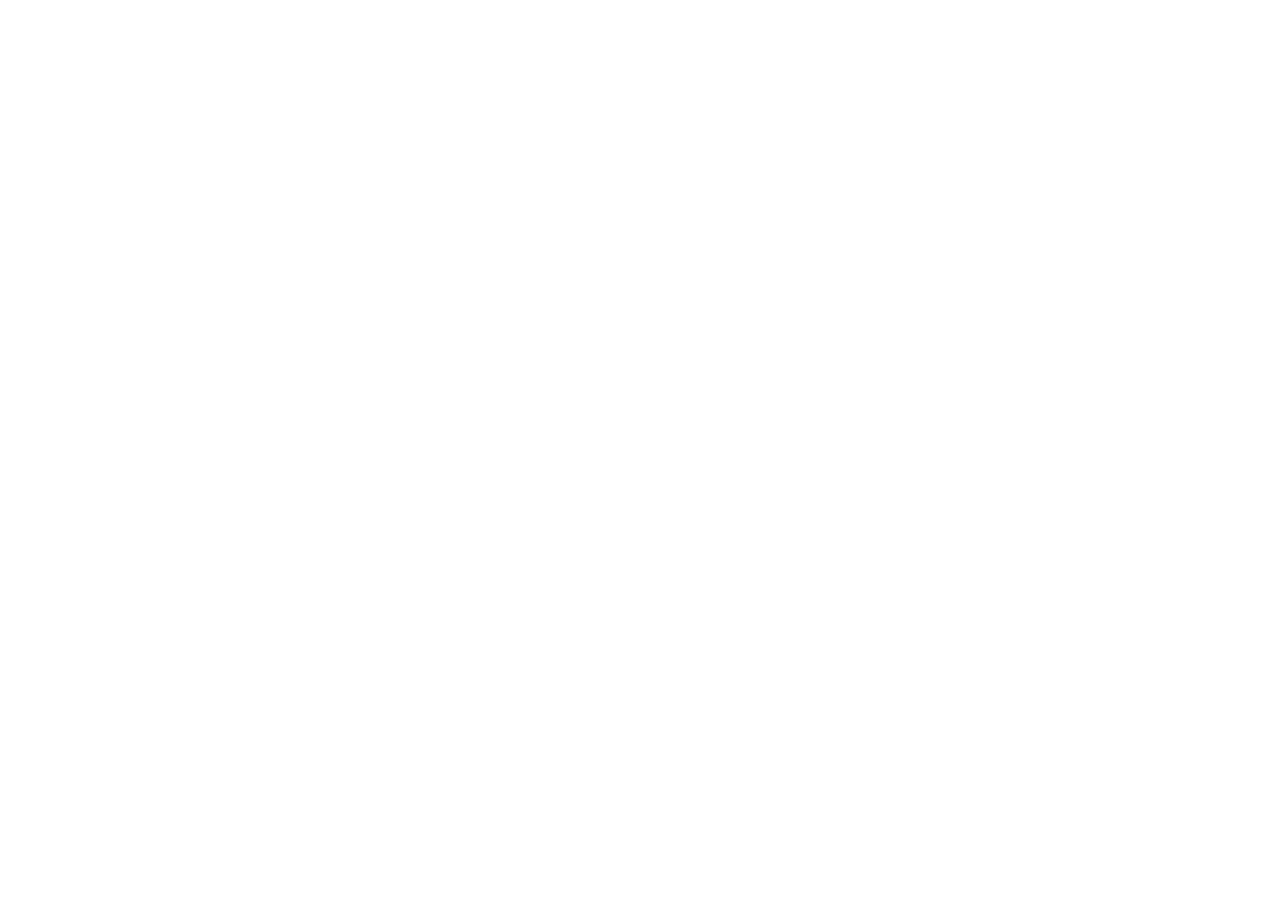
==== public/index.html @ aff3b63c "Initial commit" ====
<!DOCTYPE html>
<html lang="en">
  <head>
    <meta charset="utf-8" />
    <link rel="icon" href="%PUBLIC_URL%/favicon.ico" />
    <meta name="viewport" content="width=device-width, initial-scale=1" />
    <meta name="theme-color" content="#000000" />
    <meta
      name="description"
      content="Web site created using create-react-app"
    />
    <!--
      Notice the use of %PUBLIC_URL% in the tags above.
      It will be replaced with the URL of the `public` folder during the build.
      Only files inside the `public` folder can be referenced from the HTML.

      Unlike "/favicon.ico" or "favicon.ico", "%PUBLIC_URL%/favicon.ico" will
      work correctly both with client-side routing and a non-root public URL.
      Learn how to configure a non-root public URL by running `npm run build`.
    -->
    <title>React App</title>
  </head>
  <body>
    <noscript>You need to enable JavaScript to run this app.</noscript>
    <div id="root"></div>
    <!--
      This HTML file is a template.
      If you open it directly in the browser, you will see an empty page.

      You can add webfonts, meta tags, or analytics to this file.
      The build step will place the bundled scripts into the <body> tag.

      To begin the development, run `npm start` or `yarn start`.
      To create a production bundle, use `npm run build` or `yarn build`.
    -->
  </body>
</html>
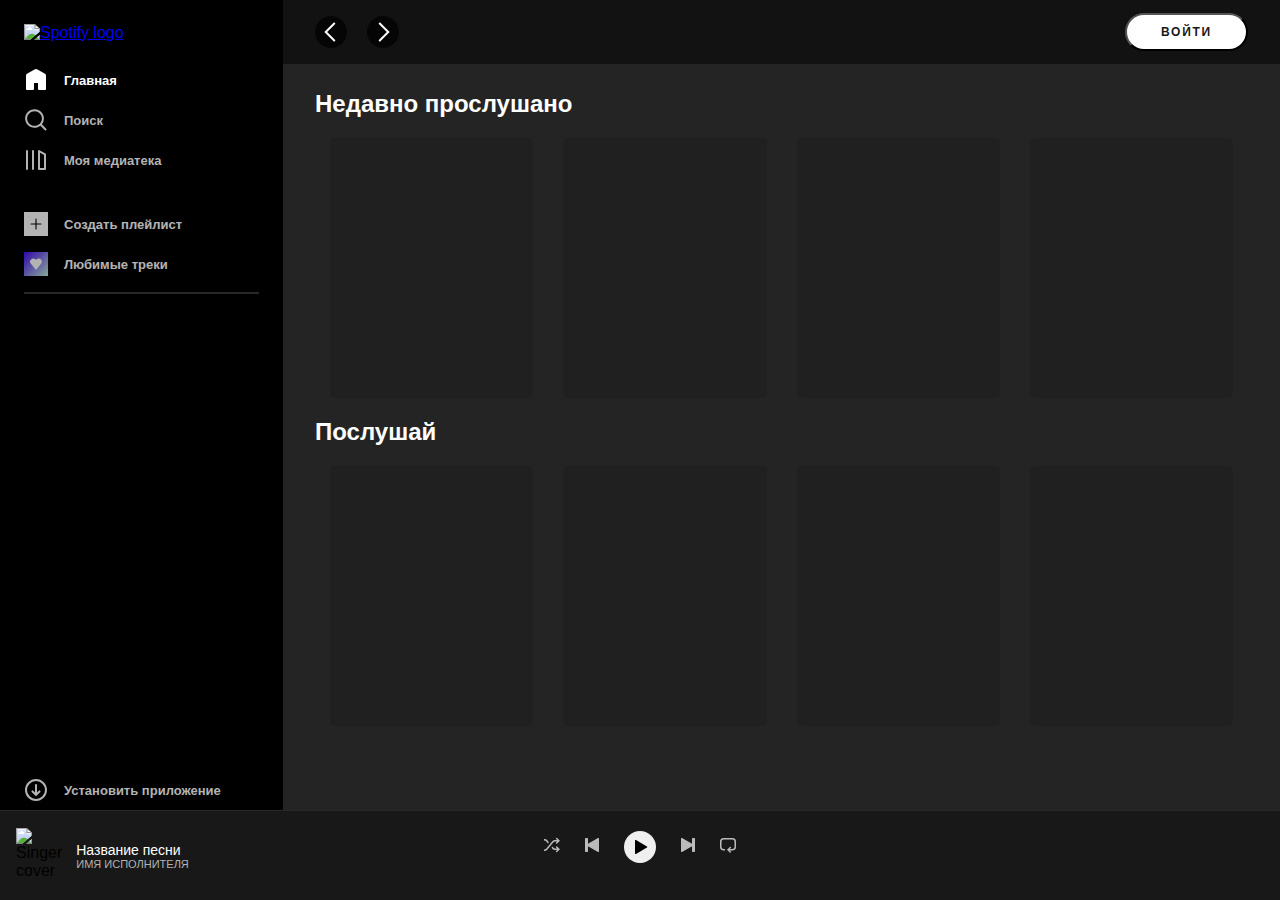
==== commit aac8d57f: "Диплом. Верстка" ====
--- a/public/index.html
+++ b/public/index.html
@@ -2,8 +2,9 @@
 <html lang="en">
   <head>
     <meta charset="utf-8" />
-    <link rel="icon" href="%PUBLIC_URL%/favicon.ico" />
+    <link rel="icon" href="%PUBLIC_URL%/Spotify_Icon_RGB_Green.png" />
     <meta name="viewport" content="width=device-width, initial-scale=1" />
+    <link rel="stylesheet" href="../src/index.css">
     <meta name="theme-color" content="#000000" />
     <meta
       name="description"
@@ -18,11 +19,154 @@
       work correctly both with client-side routing and a non-root public URL.
       Learn how to configure a non-root public URL by running `npm run build`.
     -->
-    <title>React App</title>
+    <title>Spotify</title>
   </head>
-  <body>
+  <body class="app">
     <noscript>You need to enable JavaScript to run this app.</noscript>
-    <div id="root"></div>
+    <div id="root">
+      <div class="header">
+        <div class="back-forward-buttons">
+          <button class="back-button header-btn">
+            <svg role="img" height="24" width="24" class="back-btn-icon btn-icon" viewBox="0 0 24 24"><path d="M15.957 2.793a1 1 0 010 1.414L8.164 12l7.793 7.793a1 1 0 11-1.414 1.414L5.336 12l9.207-9.207a1 1 0 011.414 0z">
+            </path></svg>
+          </button>
+          <button class="forward-button header-btn">
+            <svg role="img" height="24" width="24" class="forward-btn-icon btn-icon" viewBox="0 0 24 24"><path d="M8.043 2.793a1 1 0 000 1.414L15.836 12l-7.793 7.793a1 1 0 101.414 1.414L18.664 12 9.457 2.793a1 1 0 00-1.414 0z">
+            </path></svg>
+          </button>
+        </div>
+        <button class="sign-in btn">
+          Войти
+        </button>
+      </div>
+      <nav class="nav">
+        <div class="nav-bar">
+          <div class="banner">
+            <a href="./index.html" class="logo">
+              <img src="./Spotify_Logo_RGB_White.png" alt="Spotify logo" height="40" width="131"/>
+            </a>
+          </div>
+          <ul class="menu">
+            <li class="menu__item">
+              <a class="menu__link_active" href="./index.html">
+                <svg role="img" height="24" width="24" class="home-icon icon" viewBox="0 0 24 24"><path d="M12.5 3.247a1 1 0 00-1 0L4 7.577V20h4.5v-6a1 1 0 011-1h5a1 1 0 011 1v6H20V7.577l-7.5-4.33zm-2-1.732a3 3 0 013 0l7.5 4.33a2 2 0 011 1.732V21a1 1 0 01-1 1h-6.5a1 1 0 01-1-1v-6h-3v6a1 1 0 01-1 1H3a1 1 0 01-1-1V7.577a2 2 0 011-1.732l7.5-4.33z"></path></svg>
+                <svg role="img" height="24" width="24" class="home-icon_active icon" viewBox="0 0 24 24"><path d="M13.5 1.515a3 3 0 00-3 0L3 5.845a2 2 0 00-1 1.732V21a1 1 0 001 1h6a1 1 0 001-1v-6h4v6a1 1 0 001 1h6a1 1 0 001-1V7.577a2 2 0 00-1-1.732l-7.5-4.33z"></path></svg>
+                <span class="menu__title">
+                Главная
+              </span>
+            </a>
+            </li>
+            <li class="menu__item">
+              <a class="menu__link link" href="./search.html">
+                <svg role="img" height="24" width="24" class="search-icon icon" viewBox="0 0 24 24"><path d="M10.533 1.279c-5.18 0-9.407 4.14-9.407 9.279s4.226 9.279 9.407 9.279c2.234 0 4.29-.77 5.907-2.058l4.353 4.353a1 1 0 101.414-1.414l-4.344-4.344a9.157 9.157 0 002.077-5.816c0-5.14-4.226-9.28-9.407-9.28zm-7.407 9.279c0-4.006 3.302-7.28 7.407-7.28s7.407 3.274 7.407 7.28-3.302 7.279-7.407 7.279-7.407-3.273-7.407-7.28z"></path></svg>
+                <svg role="img" height="24" width="24" class="search-icon_active icon" viewBox="0 0 24 24"><path d="M15.356 10.558c0 2.623-2.16 4.75-4.823 4.75-2.664 0-4.824-2.127-4.824-4.75s2.16-4.75 4.824-4.75c2.664 0 4.823 2.127 4.823 4.75z"></path><path d="M1.126 10.558c0-5.14 4.226-9.28 9.407-9.28 5.18 0 9.407 4.14 9.407 9.28a9.157 9.157 0 01-2.077 5.816l4.344 4.344a1 1 0 01-1.414 1.414l-4.353-4.353a9.454 9.454 0 01-5.907 2.058c-5.18 0-9.407-4.14-9.407-9.28zm9.407-7.28c-4.105 0-7.407 3.274-7.407 7.28s3.302 7.279 7.407 7.279 7.407-3.273 7.407-7.28c0-4.005-3.302-7.278-7.407-7.278z"></path></svg>
+                <span class="menu__title">
+                Поиск
+              </span>
+              </a>
+            </li>
+            <li class="menu__item">
+              <a class="menu__link link" href="./collection.html">
+                <svg role="img" height="24" width="24" class="collection-icon icon" viewBox="0 0 24 24"><path d="M14.5 2.134a1 1 0 011 0l6 3.464a1 1 0 01.5.866V21a1 1 0 01-1 1h-6a1 1 0 01-1-1V3a1 1 0 01.5-.866zM16 4.732V20h4V7.041l-4-2.309zM3 22a1 1 0 01-1-1V3a1 1 0 012 0v18a1 1 0 01-1 1zm6 0a1 1 0 01-1-1V3a1 1 0 012 0v18a1 1 0 01-1 1z"></path></svg>
+                <svg role="img" height="24" width="24" class="collection-icon_active icon" viewBox="0 0 24 24"><path d="M3 22a1 1 0 01-1-1V3a1 1 0 012 0v18a1 1 0 01-1 1zM15.5 2.134A1 1 0 0014 3v18a1 1 0 001 1h6a1 1 0 001-1V6.464a1 1 0 00-.5-.866l-6-3.464zM9 2a1 1 0 00-1 1v18a1 1 0 102 0V3a1 1 0 00-1-1z"></path></svg>
+                <span class="menu__title">
+                  Моя медиатека
+              </span>
+              </a>
+            </li>
+          </ul>
+          <div class="create-menu">
+            <div class="create-menu__item untouched">
+              <button type="button" class="create-playlist-button">
+                <div class="button__plus-box icon-box">
+                    <svg role="img" height="12" width="12" aria-hidden="true" viewBox="0 0 16 16" class="plus-icon"><path d="M15.25 8a.75.75 0 01-.75.75H8.75v5.75a.75.75 0 01-1.5 0V8.75H1.5a.75.75 0 010-1.5h5.75V1.5a.75.75 0 011.5 0v5.75h5.75a.75.75 0 01.75.75z">
+                    </path></svg>
+                </div>
+                <span class="menu__title">
+                Создать плейлист</span></button>
+            </div>
+            <div class="create-menu__item untouched">
+              <a class="fav-tracks" href="./tracks.html">
+                <div class="fav-tracks__icon-box icon-box">
+                    <svg role="img" height="12" width="12" aria-hidden="true" viewBox="0 0 16 16" class="fav-tracks__icon icon"><path d="M15.724 4.22A4.313 4.313 0 0012.192.814a4.269 4.269 0 00-3.622 1.13.837.837 0 01-1.14 0 4.272 4.272 0 00-6.21 5.855l5.916 7.05a1.128 1.128 0 001.727 0l5.916-7.05a4.228 4.228 0 00.945-3.577z">
+                    </path></svg></div>
+                    <span class="fav-tracks__title menu__title">
+                      Любимые треки</span>
+                    </a>
+            </div>
+          </div>
+          <div class="line">
+            <hr class="line__item">
+          </div>
+          <div class="footer">
+            <a href="https://www.spotify.com/ru-ru/download/windows/" class="download-app-link link">
+              <svg role="img" height="24" width="24" viewBox="0 0 24 24" class="download-icon icon"><path d="M12 3a9 9 0 100 18 9 9 0 000-18zM1 12C1 5.925 5.925 1 12 1s11 4.925 11 11-4.925 11-11 11S1 18.075 1 12z"></path><path d="M12 6.05a1 1 0 011 1v7.486l1.793-1.793a1 1 0 111.414 1.414L12 18.364l-4.207-4.207a1 1 0 111.414-1.414L11 14.536V7.05a1 1 0 011-1z"></path></svg>
+              <span class="menu__title">Установить приложение</span>
+            </a>
+          </div>
+        </div>
+      </nav>
+      <div class="main">
+        <div class="recent">
+          <h2 class="main-h2">Недавно прослушано</h2>
+          <div class="main-div">
+            <div class="recent__results results"></div>
+            <div class="recent__results results"></div>
+            <div class="recent__results results"></div>
+            <div class="recent__results results"></div>
+          </div>
+        </div>
+        <div class="recomendations">
+          <h2 class="main-h2">Послушай</h2>
+          <div class="main-div">
+            <div class="recomendations__results results"></div>
+            <div class="recomendations__results results"></div>
+            <div class="recomendations__results results"></div>
+            <div class="recomendations__results results"></div>
+          </div>
+        </div>
+      </div>
+      <div class="playing-bar">
+        <div class="current-music-info">
+          <div class="cover">
+            <img src="./favicon.ico" alt="Singer cover" width="56" height="56"/>
+          </div>
+          <div class="sing-info">
+            <span class="song-title">Название песни</span>
+            <span class="singer">Имя исполнителя</span>
+          </div>
+        </div>
+        <div class="player">
+          <div class="player__controls">
+            <div class="back-mix">
+              <button class="play-btn untouched">
+                <svg role="img" height="16" width="16" viewBox="0 0 16 16" class="icon-btn"><path d="M13.151.922a.75.75 0 10-1.06 1.06L13.109 3H11.16a3.75 3.75 0 00-2.873 1.34l-6.173 7.356A2.25 2.25 0 01.39 12.5H0V14h.391a3.75 3.75 0 002.873-1.34l6.173-7.356a2.25 2.25 0 011.724-.804h1.947l-1.017 1.018a.75.75 0 001.06 1.06L15.98 3.75 13.15.922zM.391 3.5H0V2h.391c1.109 0 2.16.49 2.873 1.34L4.89 5.277l-.979 1.167-1.796-2.14A2.25 2.25 0 00.39 3.5z"></path><path d="M7.5 10.723l.98-1.167.957 1.14a2.25 2.25 0 001.724.804h1.947l-1.017-1.018a.75.75 0 111.06-1.06l2.829 2.828-2.829 2.828a.75.75 0 11-1.06-1.06L13.109 13H11.16a3.75 3.75 0 01-2.873-1.34l-.787-.938z"></path></svg>
+              </button>
+              <button class="play-btn untouched">
+                <svg role="img" height="16" width="16" viewBox="0 0 16 16" class="icon-btn"><path d="M3.3 1a.7.7 0 01.7.7v5.15l9.95-5.744a.7.7 0 011.05.606v12.575a.7.7 0 01-1.05.607L4 9.149V14.3a.7.7 0 01-.7.7H1.7a.7.7 0 01-.7-.7V1.7a.7.7 0 01.7-.7h1.6z"></path></svg>
+              </button>
+            </div>
+            <button class="play btn">
+              <svg role="img" height="16" width="16" viewBox="0 0 16 16" class="play-btn-icon"><path d="M3 1.713a.7.7 0 011.05-.607l10.89 6.288a.7.7 0 010 1.212L4.05 14.894A.7.7 0 013 14.288V1.713z"></path></svg>
+            </button>
+            <div class="forward-repeat">
+              <button class="play-btn untouched">
+                <svg role="img" height="16" width="16" viewBox="0 0 16 16" class="icon-btn"><path d="M12.7 1a.7.7 0 00-.7.7v5.15L2.05 1.107A.7.7 0 001 1.712v12.575a.7.7 0 001.05.607L12 9.149V14.3a.7.7 0 00.7.7h1.6a.7.7 0 00.7-.7V1.7a.7.7 0 00-.7-.7h-1.6z"></path></svg>
+              </button>
+              <button class="play-btn untouched">
+                <svg role="img" height="16" width="16" viewBox="0 0 16 16" class="icon-btn"><path d="M0 4.75A3.75 3.75 0 013.75 1h8.5A3.75 3.75 0 0116 4.75v5a3.75 3.75 0 01-3.75 3.75H9.81l1.018 1.018a.75.75 0 11-1.06 1.06L6.939 12.75l2.829-2.828a.75.75 0 111.06 1.06L9.811 12h2.439a2.25 2.25 0 002.25-2.25v-5a2.25 2.25 0 00-2.25-2.25h-8.5A2.25 2.25 0 001.5 4.75v5A2.25 2.25 0 003.75 12H5v1.5H3.75A3.75 3.75 0 010 9.75v-5z"></path></svg>
+              </button>
+            </div>
+          </div>
+          <div class="player__bar">
+            <hr class="line__item">
+          </div>
+        </div>
+        <div class="player-settings"></div>
+      </div>
+    </div>
+    
+    
     <!--
       This HTML file is a template.
       If you open it directly in the browser, you will see an empty page.
--- a/src/index.css
+++ b/src/index.css
@@ -0,0 +1,301 @@
+*{
+    margin: 0;
+    padding: 0;
+    box-sizing: border-box;
+}
+#root{
+    overflow-x: hidden;
+    display: grid;
+    height: 100vh;
+    grid-template-columns: auto 1fr;
+    grid-template-rows: 1fr auto;
+    font-family: spotify-circular,spotify-circular-cyrillic,spotify-circular-arabic,spotify-circular-hebrew,Helvetica Neue,helvetica,arial,Hiragino Kaku Gothic Pro,Meiryo,MS Gothic,sans-serif;
+}
+.header{
+    height: 64px;
+    background-color: rgb(18, 18, 18);
+    z-index: 3;
+    grid-row: 1;
+    grid-column: 2;
+    padding: 16px 32px;
+    display: flex;
+    justify-content: space-between;
+    align-items: center;
+    white-space: nowrap;
+    position: sticky;
+    top: 0;
+}
+.header-btn{
+    align-items: center;
+    background-color: rgba(0,0,0,.7);
+    border: none;
+    border-radius: 50%;
+    color: #fff;
+    cursor: pointer;
+    display: inline-flex;
+    height: 32px;
+    justify-content: center;
+    width: 32px;
+    margin-right: 16px;
+}
+.sign-in{
+    background-color: #fff;
+    border-radius: 500px;
+    height: 38px;
+    color: #181818;
+    font-size: 12px;
+    font-weight: 700;
+    letter-spacing: 1.76px;
+    padding: 8px 34px;
+    text-align: center;
+    text-transform: uppercase;
+    cursor: pointer;
+}
+.btn-icon{
+    fill: currentColor;
+}
+.main{
+    background-color: #242424;
+    grid-column: 2;
+    grid-row: 1;
+    z-index: 1;
+    padding: 70px 32px;
+    color: #fff;
+}
+.main-div{
+    display: flex;
+    justify-content: space-between;
+    align-items: center;
+}
+.results{
+    padding: 16px;
+    background-color: #202020;
+    border-radius: 5px;
+    min-height: 260px;
+    min-width: 180px;
+    cursor: pointer;
+    width: 100%;
+    margin: 0 15px;
+}
+.results:hover{
+    background-color: #282828;
+}
+.main-h2{
+    margin: 20px 0;
+}
+.nav{
+    background-color: #000;
+    grid-column: 1;
+    grid-row: 1;
+    width: 283px;
+    display: flex;
+    flex-direction: column;
+    z-index: 3;
+}
+.nav-bar{
+    display: flex;
+    flex-direction: column;
+    padding-top: 24px;
+    height: 100%;
+}
+.logo{
+    margin-bottom: 18px;
+    padding: 0 24px;
+}
+.menu{
+    list-style: none;
+    padding: 0 8px;
+    margin-top: 18px;
+}
+.menu__link_active{
+    color: #fff;
+    text-decoration: none;
+    gap: 16px;
+    height: 40px;
+    padding: 0 16px;
+    display: flex;
+    align-items: center;
+}
+.icon{
+    fill: currentColor;
+}
+.home-icon, .search-icon_active, .collection-icon_active{
+    display: none;
+}
+.menu__title{
+    font-size: 13px;
+    font-weight: 700;
+}
+.create-menu{
+    display: flex;
+    flex-direction: column;
+    margin-top: 24px;    
+}
+.untouched{
+    opacity: .7;
+}
+.untouched:hover{
+    opacity: 1;
+}
+.create-playlist-button{
+    width: 100%;
+    display: flex;
+    align-items: center;
+    padding: 8px 24px 8px 24px;
+    background-color: transparent;
+    border: none;
+    cursor: pointer;
+    color: #fff;
+}
+.button__plus-box{
+    background-color: #fff;
+    padding: 4px;
+}
+.fav-tracks{
+    width: 100%;
+    display: flex;
+    align-items: center;
+    padding: 8px 24px 8px 24px;
+    text-decoration: none;
+    color: #fff;
+}
+.fav-tracks__icon-box{  
+    background: linear-gradient(135deg,#450af5,#c4efd9);
+}
+.line__item{
+    background-color: #282828;
+    border: none;
+    height: 2px;
+    margin: 8px 24px 0 24px;
+    min-height: 2px;
+}
+.footer{
+    display: flex;
+    align-items: flex-end;
+    height: 100%;
+    justify-content: space-between;
+    padding: 0 8px;
+}
+.playing-bar{
+    height: 90px;
+    background-color: #181818;
+    border-top: 1px solid #282828;
+    grid-row: 2;
+    grid-column: 1 / 3;
+    z-index: 4;  
+    min-width: 620px;
+    align-items: center;
+    display: flex;
+    flex-direction: row;
+    justify-content: space-between;
+    padding: 0 16px;
+    position: sticky;
+    bottom: 0;
+}
+.cover{
+    width: 56px;
+    height: 56px;
+}
+.current-music-info{
+    display: flex;
+    align-items: center;
+    justify-content: flex-start;
+    min-width: 180px;
+    width: 30%;
+}
+.sing-info{
+    align-items: flex-start;
+    column-gap: 8px;
+    display: flex;
+    flex-direction: column;
+    margin: 0 14px;
+    width: 100%;
+}
+.song-title{
+    font-size: 0.875rem;
+    color: #fff;
+}
+.singer{
+    color: #b3b3b3;
+    font-size: 0.6875rem;
+    text-transform: uppercase;
+}
+.player{
+    display: flex;
+    flex-direction: column;
+    justify-content: center;
+    align-items: center;
+    max-width: 722px;
+    width: 40%;
+}
+.player__controls{
+    display: flex;
+    justify-content: center;
+    width: 100%;
+    gap: 16px;
+    margin-bottom: 8px;
+}
+.play-btn{
+    fill: #fff;
+    background-color: transparent;
+    width: 32px;
+    height: 32px;
+    border-radius: 100%;
+    cursor: pointer;
+    border: none;
+}
+.back-mix{
+    display: flex;
+    justify-content: flex-end;
+    gap: 8px;
+}
+.play{
+    display: flex;
+    align-items: center;
+    justify-content: center;
+    color: #000;
+    width: 32px;
+    height: 32px;
+    border-radius: 100%;
+    border: none;
+    cursor: pointer;
+}
+.play-btn-icon{
+    fill: currentColor;
+}
+.forward-repeat{
+    display: flex;
+    justify-content: flex-start;
+    gap: 8px;
+}
+.player-settings{
+    display: flex;
+    justify-content: flex-end;
+    align-items: center;
+    min-width: 180px;
+    width: 30%;
+}
+.btn:hover{
+    transform: scale(1.08);
+}
+.link{
+    color: #b3b3b3;
+    text-decoration: none;
+    gap: 16px;
+    height: 40px;
+    padding: 0 16px;
+    display: flex;
+    align-items: center;
+}
+.link:hover{
+    color: #ffffff;
+}
+.icon-box{
+    display: flex;
+    height: 24px;
+    width: 24px;
+    justify-content: center;
+    align-items: center;
+    margin-right: 16px;
+}
+
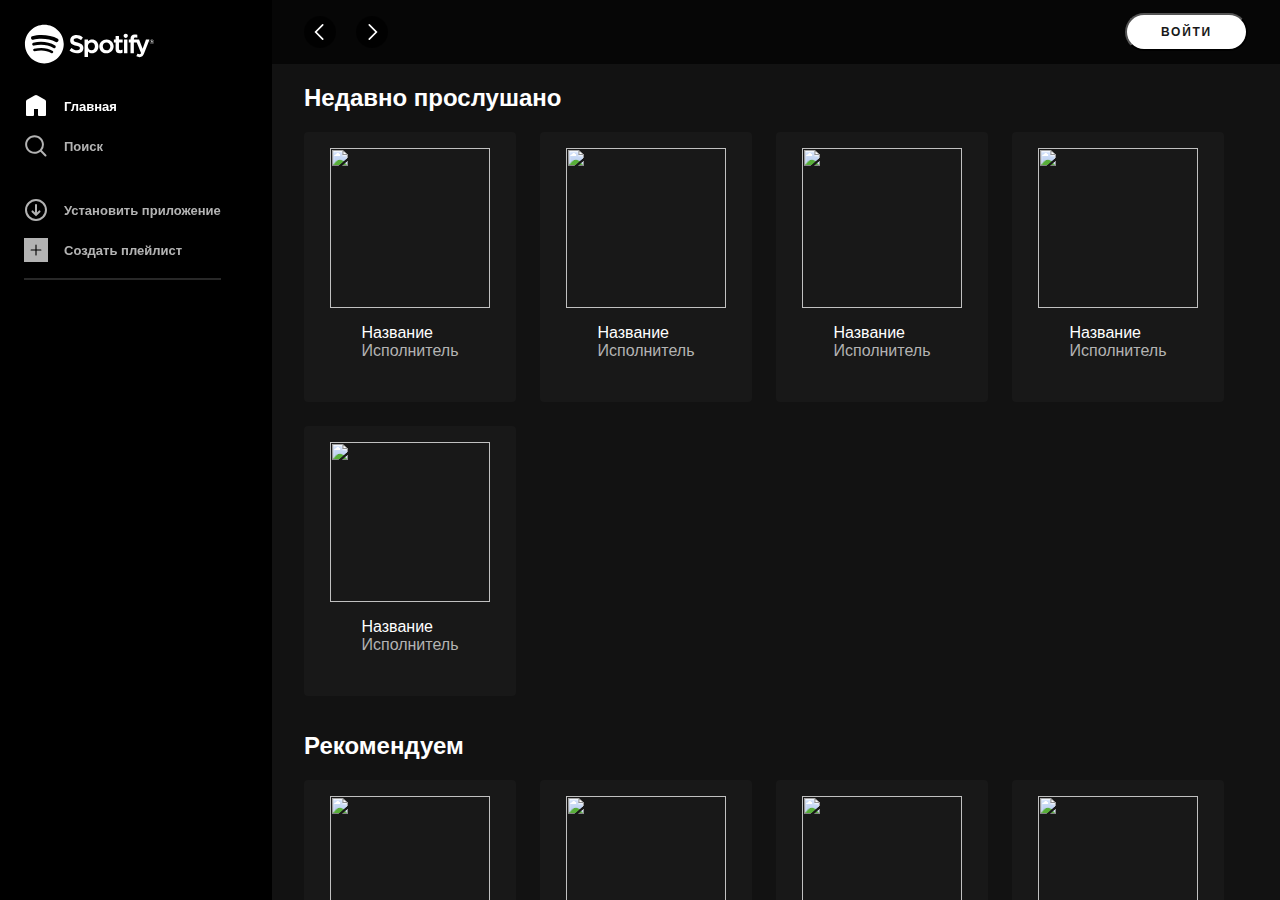
==== commit df4452d8: "Диплом. Правки" ====
--- a/public/index.html
+++ b/public/index.html
@@ -2,7 +2,7 @@
 <html lang="en">
   <head>
     <meta charset="utf-8" />
-    <link rel="icon" href="%PUBLIC_URL%/Spotify_Icon_RGB_Green.png" />
+    <link rel="icon" href="https://open.scdn.co/cdn/images/favicon16.c498a969.png" />
     <meta name="viewport" content="width=device-width, initial-scale=1" />
     <link rel="stylesheet" href="../src/index.css">
     <meta name="theme-color" content="#000000" />
@@ -39,11 +39,11 @@
           Войти
         </button>
       </div>
-      <nav class="nav">
+      <nav class="aside">
         <div class="nav-bar">
           <div class="banner">
-            <a href="./index.html" class="logo">
-              <img src="./Spotify_Logo_RGB_White.png" alt="Spotify logo" height="40" width="131"/>
+            <a href="./index.html" class="banner-link">
+              <svg viewBox="0 0 1134 340" class="spotify-logo"><title>Spotify</title><path fill="currentColor" d="M8 171c0 92 76 168 168 168s168-76 168-168S268 4 176 4 8 79 8 171zm230 78c-39-24-89-30-147-17-14 2-16-18-4-20 64-15 118-8 162 19 11 7 0 24-11 18zm17-45c-45-28-114-36-167-20-17 5-23-21-7-25 61-18 136-9 188 23 14 9 0 31-14 22zM80 133c-17 6-28-23-9-30 59-18 159-15 221 22 17 9 1 37-17 27-54-32-144-35-195-19zm379 91c-17 0-33-6-47-20-1 0-1 1-1 1l-16 19c-1 1-1 2 0 3 18 16 40 24 64 24 34 0 55-19 55-47 0-24-15-37-50-46-29-7-34-12-34-22s10-16 23-16 25 5 39 15c0 0 1 1 2 1s1-1 1-1l14-20c1-1 1-1 0-2-16-13-35-20-56-20-31 0-53 19-53 46 0 29 20 38 52 46 28 6 32 12 32 22 0 11-10 17-25 17zm95-77v-13c0-1-1-2-2-2h-26c-1 0-2 1-2 2v147c0 1 1 2 2 2h26c1 0 2-1 2-2v-46c10 11 21 16 36 16 27 0 54-21 54-61s-27-60-54-60c-15 0-26 5-36 17zm30 78c-18 0-31-15-31-35s13-34 31-34 30 14 30 34-12 35-30 35zm68-34c0 34 27 60 62 60s62-27 62-61-26-60-61-60-63 27-63 61zm30-1c0-20 13-34 32-34s33 15 33 35-13 34-32 34-33-15-33-35zm140-58v-29c0-1 0-2-1-2h-26c-1 0-2 1-2 2v29h-13c-1 0-2 1-2 2v22c0 1 1 2 2 2h13v58c0 23 11 35 34 35 9 0 18-2 25-6 1 0 1-1 1-2v-21c0-1 0-2-1-2h-2c-5 3-11 4-16 4-8 0-12-4-12-12v-54h30c1 0 2-1 2-2v-22c0-1-1-2-2-2h-30zm129-3c0-11 4-15 13-15 5 0 10 0 15 2h1s1-1 1-2V93c0-1 0-2-1-2-5-2-12-3-22-3-24 0-36 14-36 39v5h-13c-1 0-2 1-2 2v22c0 1 1 2 2 2h13v89c0 1 1 2 2 2h26c1 0 1-1 1-2v-89h25l37 89c-4 9-8 11-14 11-5 0-10-1-15-4h-1l-1 1-9 19c0 1 0 3 1 3 9 5 17 7 27 7 19 0 30-9 39-33l45-116v-2c0-1-1-1-2-1h-27c-1 0-1 1-1 2l-28 78-30-78c0-1-1-2-2-2h-44v-3zm-83 3c-1 0-2 1-2 2v113c0 1 1 2 2 2h26c1 0 1-1 1-2V134c0-1 0-2-1-2h-26zm-6-33c0 10 9 19 19 19s18-9 18-19-8-18-18-18-19 8-19 18zm245 69c10 0 19-8 19-18s-9-18-19-18-18 8-18 18 8 18 18 18zm0-34c9 0 17 7 17 16s-8 16-17 16-16-7-16-16 7-16 16-16zm4 18c3-1 5-3 5-6 0-4-4-6-8-6h-8v19h4v-6h4l4 6h5zm-3-9c2 0 4 1 4 3s-2 3-4 3h-4v-6h4z"></path></svg>
             </a>
           </div>
           <ul class="menu">
@@ -65,17 +65,14 @@
               </span>
               </a>
             </li>
-            <li class="menu__item">
-              <a class="menu__link link" href="./collection.html">
-                <svg role="img" height="24" width="24" class="collection-icon icon" viewBox="0 0 24 24"><path d="M14.5 2.134a1 1 0 011 0l6 3.464a1 1 0 01.5.866V21a1 1 0 01-1 1h-6a1 1 0 01-1-1V3a1 1 0 01.5-.866zM16 4.732V20h4V7.041l-4-2.309zM3 22a1 1 0 01-1-1V3a1 1 0 012 0v18a1 1 0 01-1 1zm6 0a1 1 0 01-1-1V3a1 1 0 012 0v18a1 1 0 01-1 1z"></path></svg>
-                <svg role="img" height="24" width="24" class="collection-icon_active icon" viewBox="0 0 24 24"><path d="M3 22a1 1 0 01-1-1V3a1 1 0 012 0v18a1 1 0 01-1 1zM15.5 2.134A1 1 0 0014 3v18a1 1 0 001 1h6a1 1 0 001-1V6.464a1 1 0 00-.5-.866l-6-3.464zM9 2a1 1 0 00-1 1v18a1 1 0 102 0V3a1 1 0 00-1-1z"></path></svg>
-                <span class="menu__title">
-                  Моя медиатека
-              </span>
-              </a>
-            </li>
           </ul>
           <div class="create-menu">
+          <div class="footer">
+            <a href="https://www.spotify.com/ru-ru/download/windows/" class="download-app-link link">
+              <svg role="img" height="24" width="24" viewBox="0 0 24 24" class="download-icon icon"><path d="M12 3a9 9 0 100 18 9 9 0 000-18zM1 12C1 5.925 5.925 1 12 1s11 4.925 11 11-4.925 11-11 11S1 18.075 1 12z"></path><path d="M12 6.05a1 1 0 011 1v7.486l1.793-1.793a1 1 0 111.414 1.414L12 18.364l-4.207-4.207a1 1 0 111.414-1.414L11 14.536V7.05a1 1 0 011-1z"></path></svg>
+              <span class="menu__title">Установить приложение</span>
+            </a>
+          </div>
             <div class="create-menu__item untouched">
               <button type="button" class="create-playlist-button">
                 <div class="button__plus-box icon-box">
@@ -85,84 +82,134 @@
                 <span class="menu__title">
                 Создать плейлист</span></button>
             </div>
-            <div class="create-menu__item untouched">
-              <a class="fav-tracks" href="./tracks.html">
-                <div class="fav-tracks__icon-box icon-box">
-                    <svg role="img" height="12" width="12" aria-hidden="true" viewBox="0 0 16 16" class="fav-tracks__icon icon"><path d="M15.724 4.22A4.313 4.313 0 0012.192.814a4.269 4.269 0 00-3.622 1.13.837.837 0 01-1.14 0 4.272 4.272 0 00-6.21 5.855l5.916 7.05a1.128 1.128 0 001.727 0l5.916-7.05a4.228 4.228 0 00.945-3.577z">
-                    </path></svg></div>
-                    <span class="fav-tracks__title menu__title">
-                      Любимые треки</span>
-                    </a>
-            </div>
-          </div>
-          <div class="line">
-            <hr class="line__item">
-          </div>
-          <div class="footer">
-            <a href="https://www.spotify.com/ru-ru/download/windows/" class="download-app-link link">
-              <svg role="img" height="24" width="24" viewBox="0 0 24 24" class="download-icon icon"><path d="M12 3a9 9 0 100 18 9 9 0 000-18zM1 12C1 5.925 5.925 1 12 1s11 4.925 11 11-4.925 11-11 11S1 18.075 1 12z"></path><path d="M12 6.05a1 1 0 011 1v7.486l1.793-1.793a1 1 0 111.414 1.414L12 18.364l-4.207-4.207a1 1 0 111.414-1.414L11 14.536V7.05a1 1 0 011-1z"></path></svg>
-              <span class="menu__title">Установить приложение</span>
-            </a>
+            <div class="line">
+              <hr class="line__item">
+            </div>
+            <div class="my-playlists"></div>
           </div>
         </div>
       </nav>
-      <div class="main">
-        <div class="recent">
-          <h2 class="main-h2">Недавно прослушано</h2>
-          <div class="main-div">
-            <div class="recent__results results"></div>
-            <div class="recent__results results"></div>
-            <div class="recent__results results"></div>
-            <div class="recent__results results"></div>
-          </div>
-        </div>
-        <div class="recomendations">
-          <h2 class="main-h2">Послушай</h2>
-          <div class="main-div">
-            <div class="recomendations__results results"></div>
-            <div class="recomendations__results results"></div>
-            <div class="recomendations__results results"></div>
-            <div class="recomendations__results results"></div>
-          </div>
-        </div>
-      </div>
-      <div class="playing-bar">
-        <div class="current-music-info">
-          <div class="cover">
-            <img src="./favicon.ico" alt="Singer cover" width="56" height="56"/>
-          </div>
-          <div class="sing-info">
-            <span class="song-title">Название песни</span>
-            <span class="singer">Имя исполнителя</span>
-          </div>
-        </div>
-        <div class="player">
-          <div class="player__controls">
-            <div class="back-mix">
-              <button class="play-btn untouched">
-                <svg role="img" height="16" width="16" viewBox="0 0 16 16" class="icon-btn"><path d="M13.151.922a.75.75 0 10-1.06 1.06L13.109 3H11.16a3.75 3.75 0 00-2.873 1.34l-6.173 7.356A2.25 2.25 0 01.39 12.5H0V14h.391a3.75 3.75 0 002.873-1.34l6.173-7.356a2.25 2.25 0 011.724-.804h1.947l-1.017 1.018a.75.75 0 001.06 1.06L15.98 3.75 13.15.922zM.391 3.5H0V2h.391c1.109 0 2.16.49 2.873 1.34L4.89 5.277l-.979 1.167-1.796-2.14A2.25 2.25 0 00.39 3.5z"></path><path d="M7.5 10.723l.98-1.167.957 1.14a2.25 2.25 0 001.724.804h1.947l-1.017-1.018a.75.75 0 111.06-1.06l2.829 2.828-2.829 2.828a.75.75 0 11-1.06-1.06L13.109 13H11.16a3.75 3.75 0 01-2.873-1.34l-.787-.938z"></path></svg>
-              </button>
-              <button class="play-btn untouched">
-                <svg role="img" height="16" width="16" viewBox="0 0 16 16" class="icon-btn"><path d="M3.3 1a.7.7 0 01.7.7v5.15l9.95-5.744a.7.7 0 011.05.606v12.575a.7.7 0 01-1.05.607L4 9.149V14.3a.7.7 0 01-.7.7H1.7a.7.7 0 01-.7-.7V1.7a.7.7 0 01.7-.7h1.6z"></path></svg>
-              </button>
-            </div>
-            <button class="play btn">
-              <svg role="img" height="16" width="16" viewBox="0 0 16 16" class="play-btn-icon"><path d="M3 1.713a.7.7 0 011.05-.607l10.89 6.288a.7.7 0 010 1.212L4.05 14.894A.7.7 0 013 14.288V1.713z"></path></svg>
-            </button>
-            <div class="forward-repeat">
-              <button class="play-btn untouched">
-                <svg role="img" height="16" width="16" viewBox="0 0 16 16" class="icon-btn"><path d="M12.7 1a.7.7 0 00-.7.7v5.15L2.05 1.107A.7.7 0 001 1.712v12.575a.7.7 0 001.05.607L12 9.149V14.3a.7.7 0 00.7.7h1.6a.7.7 0 00.7-.7V1.7a.7.7 0 00-.7-.7h-1.6z"></path></svg>
-              </button>
-              <button class="play-btn untouched">
-                <svg role="img" height="16" width="16" viewBox="0 0 16 16" class="icon-btn"><path d="M0 4.75A3.75 3.75 0 013.75 1h8.5A3.75 3.75 0 0116 4.75v5a3.75 3.75 0 01-3.75 3.75H9.81l1.018 1.018a.75.75 0 11-1.06 1.06L6.939 12.75l2.829-2.828a.75.75 0 111.06 1.06L9.811 12h2.439a2.25 2.25 0 002.25-2.25v-5a2.25 2.25 0 00-2.25-2.25h-8.5A2.25 2.25 0 001.5 4.75v5A2.25 2.25 0 003.75 12H5v1.5H3.75A3.75 3.75 0 010 9.75v-5z"></path></svg>
-              </button>
-            </div>
-          </div>
-          <div class="player__bar">
-            <hr class="line__item">
-          </div>
-        </div>
-        <div class="player-settings"></div>
+      <div class="content">
+        <div class="results">
+          <h2 class="results-title">Недавно прослушано</h2>
+          <div class="results-container">
+            <div class="results-item">
+              <img width = "160" height="160" src="https://i.scdn.co/image/ab67616d00001e02a5fbdf5b92ad2babae9c155b" alt="" class="result-img">
+              <div class="results-text">
+                <span class="song-name">
+                  Название
+                </span>
+                <span class="singer">
+                  Исполнитель
+                </span>
+              </div>
+            </div>
+            <div class="results-item">
+              <img width = "160" height="160" src="https://i.scdn.co/image/ab67616d00001e02a5fbdf5b92ad2babae9c155b" alt="" class="result-img">
+              <div class="results-text">
+                <span class="song-name">
+                  Название
+                </span>
+                <span class="singer">
+                  Исполнитель
+                </span>
+              </div>
+            </div>
+            <div class="results-item">
+              <img width = "160" height="160" src="https://i.scdn.co/image/ab67616d00001e02a5fbdf5b92ad2babae9c155b" alt="" class="result-img">
+              <div class="results-text">
+                <span class="song-name">
+                  Название
+                </span>
+                <span class="singer">
+                  Исполнитель
+                </span>
+              </div>
+            </div>
+            <div class="results-item">
+              <img width = "160" height="160" src="https://i.scdn.co/image/ab67616d00001e02a5fbdf5b92ad2babae9c155b" alt="" class="result-img">
+              <div class="results-text">
+                <span class="song-name">
+                  Название
+                </span>
+                <span class="singer">
+                  Исполнитель
+                </span>
+              </div>
+            </div>
+            <div class="results-item">
+              <img width = "160" height="160" src="https://i.scdn.co/image/ab67616d00001e02a5fbdf5b92ad2babae9c155b" alt="" class="result-img">
+              <div class="results-text">
+                <span class="song-name">
+                  Название
+                </span>
+                <span class="singer">
+                  Исполнитель
+                </span>
+              </div>
+            </div>
+          </div>
+        </div>
+        <div class="content__results">
+          <h2 class="results-title">Рекомендуем</h2>
+          <div class="results-container">
+            <div class="results-item">
+              <img width = "160" height="160" src="https://i.scdn.co/image/ab67616d00001e023387bacdfd59f32e14dbe17a" alt="" class="result-img">
+              <div class="results-text">
+                <span class="song-name">
+                  Название
+                </span>
+                <span class="singer">
+                  Исполнитель
+                </span>
+              </div>
+            </div>
+            <div class="results-item">
+              <img width = "160" height="160" src="https://i.scdn.co/image/ab67616d00001e023387bacdfd59f32e14dbe17a" alt="" class="result-img">
+              <div class="results-text">
+                <span class="song-name">
+                  Название
+                </span>
+                <span class="singer">
+                  Исполнитель
+                </span>
+              </div>
+            </div>
+            <div class="results-item">
+              <img width = "160" height="160" src="https://i.scdn.co/image/ab67616d00001e023387bacdfd59f32e14dbe17a" alt="" class="result-img">
+              <div class="results-text">
+                <span class="song-name">
+                  Название
+                </span>
+                <span class="singer">
+                  Исполнитель
+                </span>
+              </div>
+            </div>
+            <div class="results-item">
+              <img width = "160" height="160" src="https://i.scdn.co/image/ab67616d00001e023387bacdfd59f32e14dbe17a" alt="" class="result-img">
+              <div class="results-text">
+                <span class="song-name">
+                  Название
+                </span>
+                <span class="singer">
+                  Исполнитель
+                </span>
+              </div>
+            </div>
+            <div class="results-item">
+              <img width = "160" height="160" src="https://i.scdn.co/image/ab67616d00001e023387bacdfd59f32e14dbe17a" alt="" class="result-img">
+              <div class="results-text">
+                <span class="song-name">
+                  Название
+                </span>
+                <span class="singer">
+                  Исполнитель
+                </span>
+              </div>
+            </div>
+          </div>
+        </div>
       </div>
     </div>
     
--- a/src/index.css
+++ b/src/index.css
@@ -1,4 +1,4 @@
-*{
+.app{
     margin: 0;
     padding: 0;
     box-sizing: border-box;
@@ -8,22 +8,23 @@
     display: grid;
     height: 100vh;
     grid-template-columns: auto 1fr;
-    grid-template-rows: 1fr auto;
+    grid-template-rows: auto 1fr;
     font-family: spotify-circular,spotify-circular-cyrillic,spotify-circular-arabic,spotify-circular-hebrew,Helvetica Neue,helvetica,arial,Hiragino Kaku Gothic Pro,Meiryo,MS Gothic,sans-serif;
+    color: #fff;
 }
 .header{
     height: 64px;
-    background-color: rgb(18, 18, 18);
-    z-index: 3;
+    background-color: #060606;
     grid-row: 1;
     grid-column: 2;
-    padding: 16px 32px;
-    display: flex;
-    justify-content: space-between;
+    padding: 0 32px;
+    display: flex;
+    justify-content: flex-start;
     align-items: center;
     white-space: nowrap;
     position: sticky;
     top: 0;
+    z-index: 3;
 }
 .header-btn{
     align-items: center;
@@ -50,62 +51,83 @@
     text-align: center;
     text-transform: uppercase;
     cursor: pointer;
+    margin-left: auto;
 }
 .btn-icon{
     fill: currentColor;
 }
-.main{
-    background-color: #242424;
+.content{
+    background-color: #121212;
     grid-column: 2;
-    grid-row: 1;
-    z-index: 1;
-    padding: 70px 32px;
-    color: #fff;
-}
-.main-div{
-    display: flex;
-    justify-content: space-between;
-    align-items: center;
-}
-.results{
+    grid-row: 2;
+    display: flex;
+    flex-direction: column;
+    padding: 0 32px;
+}
+.results {
+    display: flex;
+    flex-direction: column;
+    margin-bottom: 16px;
+    min-height: 300px;
+    min-width: 100%;
+    position: relative;
+}
+.results-container {
+    gap: 24px;
+    display: flex;
+    flex-flow: wrap;
+}
+.results-item {
+    display: flex;
+    background-color: #181818;
+    flex-direction: column;
+    align-items: center;
     padding: 16px;
-    background-color: #202020;
-    border-radius: 5px;
-    min-height: 260px;
-    min-width: 180px;
-    cursor: pointer;
+    gap: 16px;
+    border-radius: 4px;
     width: 100%;
-    margin: 0 15px;
-}
-.results:hover{
-    background-color: #282828;
-}
-.main-h2{
-    margin: 20px 0;
-}
-.nav{
+    max-width: 180px;
+    cursor: pointer;
+}
+.results-title {
+    font-weight: 700;
+}
+.results-item:hover{
+    background-color: #222222;
+}
+.results-text {
+    min-height: 62px;
+    display: flex;
+    flex-direction: column;
+}
+.singer{
+    color: #b3b3b3;
+}
+.aside{
     background-color: #000;
     grid-column: 1;
-    grid-row: 1;
-    width: 283px;
-    display: flex;
-    flex-direction: column;
-    z-index: 3;
-}
-.nav-bar{
-    display: flex;
-    flex-direction: column;
-    padding-top: 24px;
+    grid-row: 1/3;
+    min-width: 272px;
     height: 100%;
 }
-.logo{
+.nav-bar {
+    position: fixed;
+    top: 24px;
+    left: 0;
+}
+.banner {
     margin-bottom: 18px;
     padding: 0 24px;
+}
+.banner-link .spotify-logo{
+    width: 100%;
+    height: 40px;
+    max-width: 131px;
+    color: #fff;
 }
 .menu{
     list-style: none;
     padding: 0 8px;
-    margin-top: 18px;
 }
 .menu__link_active{
     color: #fff;
@@ -119,7 +141,7 @@
 .icon{
     fill: currentColor;
 }
-.home-icon, .search-icon_active, .collection-icon_active{
+.home-icon, .search-icon_active{
     display: none;
 }
 .menu__title{
@@ -129,8 +151,10 @@
 .create-menu{
     display: flex;
     flex-direction: column;
-    margin-top: 24px;    
-}
+    margin-top: 24px;  
+    flex-grow: 1;
+    height: 100%;
+}  
 .untouched{
     opacity: .7;
 }
@@ -149,18 +173,6 @@
 }
 .button__plus-box{
     background-color: #fff;
-    padding: 4px;
-}
-.fav-tracks{
-    width: 100%;
-    display: flex;
-    align-items: center;
-    padding: 8px 24px 8px 24px;
-    text-decoration: none;
-    color: #fff;
-}
-.fav-tracks__icon-box{  
-    background: linear-gradient(135deg,#450af5,#c4efd9);
 }
 .line__item{
     background-color: #282828;
@@ -171,109 +183,8 @@
 }
 .footer{
     display: flex;
-    align-items: flex-end;
-    height: 100%;
     justify-content: space-between;
     padding: 0 8px;
-}
-.playing-bar{
-    height: 90px;
-    background-color: #181818;
-    border-top: 1px solid #282828;
-    grid-row: 2;
-    grid-column: 1 / 3;
-    z-index: 4;  
-    min-width: 620px;
-    align-items: center;
-    display: flex;
-    flex-direction: row;
-    justify-content: space-between;
-    padding: 0 16px;
-    position: sticky;
-    bottom: 0;
-}
-.cover{
-    width: 56px;
-    height: 56px;
-}
-.current-music-info{
-    display: flex;
-    align-items: center;
-    justify-content: flex-start;
-    min-width: 180px;
-    width: 30%;
-}
-.sing-info{
-    align-items: flex-start;
-    column-gap: 8px;
-    display: flex;
-    flex-direction: column;
-    margin: 0 14px;
-    width: 100%;
-}
-.song-title{
-    font-size: 0.875rem;
-    color: #fff;
-}
-.singer{
-    color: #b3b3b3;
-    font-size: 0.6875rem;
-    text-transform: uppercase;
-}
-.player{
-    display: flex;
-    flex-direction: column;
-    justify-content: center;
-    align-items: center;
-    max-width: 722px;
-    width: 40%;
-}
-.player__controls{
-    display: flex;
-    justify-content: center;
-    width: 100%;
-    gap: 16px;
-    margin-bottom: 8px;
-}
-.play-btn{
-    fill: #fff;
-    background-color: transparent;
-    width: 32px;
-    height: 32px;
-    border-radius: 100%;
-    cursor: pointer;
-    border: none;
-}
-.back-mix{
-    display: flex;
-    justify-content: flex-end;
-    gap: 8px;
-}
-.play{
-    display: flex;
-    align-items: center;
-    justify-content: center;
-    color: #000;
-    width: 32px;
-    height: 32px;
-    border-radius: 100%;
-    border: none;
-    cursor: pointer;
-}
-.play-btn-icon{
-    fill: currentColor;
-}
-.forward-repeat{
-    display: flex;
-    justify-content: flex-start;
-    gap: 8px;
-}
-.player-settings{
-    display: flex;
-    justify-content: flex-end;
-    align-items: center;
-    min-width: 180px;
-    width: 30%;
 }
 .btn:hover{
     transform: scale(1.08);
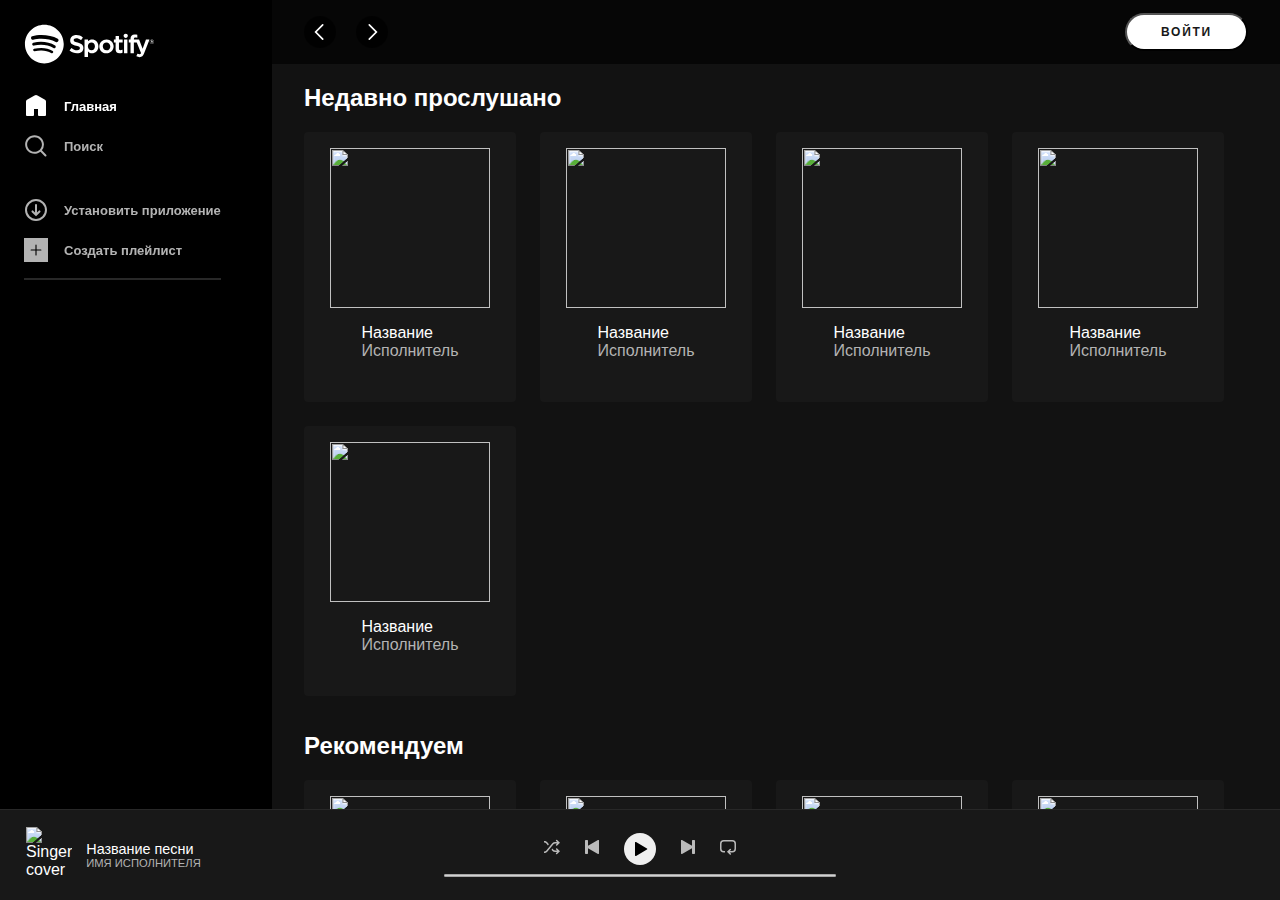
==== commit 2bd7bed6: "Диплом. Правки-2" ====
--- a/public/index.html
+++ b/public/index.html
@@ -24,7 +24,7 @@
   <body class="app">
     <noscript>You need to enable JavaScript to run this app.</noscript>
     <div id="root">
-      <div class="header">
+      <div class="header-bar">
         <div class="back-forward-buttons">
           <button class="back-button header-btn">
             <svg role="img" height="24" width="24" class="back-btn-icon btn-icon" viewBox="0 0 24 24"><path d="M15.957 2.793a1 1 0 010 1.414L8.164 12l7.793 7.793a1 1 0 11-1.414 1.414L5.336 12l9.207-9.207a1 1 0 011.414 0z">
@@ -39,7 +39,7 @@
           Войти
         </button>
       </div>
-      <nav class="aside">
+      <nav class="aside-nav">
         <div class="nav-bar">
           <div class="banner">
             <a href="./index.html" class="banner-link">
@@ -67,7 +67,7 @@
             </li>
           </ul>
           <div class="create-menu">
-          <div class="footer">
+          <div class="download-app-link">
             <a href="https://www.spotify.com/ru-ru/download/windows/" class="download-app-link link">
               <svg role="img" height="24" width="24" viewBox="0 0 24 24" class="download-icon icon"><path d="M12 3a9 9 0 100 18 9 9 0 000-18zM1 12C1 5.925 5.925 1 12 1s11 4.925 11 11-4.925 11-11 11S1 18.075 1 12z"></path><path d="M12 6.05a1 1 0 011 1v7.486l1.793-1.793a1 1 0 111.414 1.414L12 18.364l-4.207-4.207a1 1 0 111.414-1.414L11 14.536V7.05a1 1 0 011-1z"></path></svg>
               <span class="menu__title">Установить приложение</span>
@@ -94,51 +94,51 @@
           <h2 class="results-title">Недавно прослушано</h2>
           <div class="results-container">
             <div class="results-item">
-              <img width = "160" height="160" src="https://i.scdn.co/image/ab67616d00001e02a5fbdf5b92ad2babae9c155b" alt="" class="result-img">
-              <div class="results-text">
-                <span class="song-name">
-                  Название
-                </span>
-                <span class="singer">
-                  Исполнитель
-                </span>
-              </div>
-            </div>
-            <div class="results-item">
-              <img width = "160" height="160" src="https://i.scdn.co/image/ab67616d00001e02a5fbdf5b92ad2babae9c155b" alt="" class="result-img">
-              <div class="results-text">
-                <span class="song-name">
-                  Название
-                </span>
-                <span class="singer">
-                  Исполнитель
-                </span>
-              </div>
-            </div>
-            <div class="results-item">
-              <img width = "160" height="160" src="https://i.scdn.co/image/ab67616d00001e02a5fbdf5b92ad2babae9c155b" alt="" class="result-img">
-              <div class="results-text">
-                <span class="song-name">
-                  Название
-                </span>
-                <span class="singer">
-                  Исполнитель
-                </span>
-              </div>
-            </div>
-            <div class="results-item">
-              <img width = "160" height="160" src="https://i.scdn.co/image/ab67616d00001e02a5fbdf5b92ad2babae9c155b" alt="" class="result-img">
-              <div class="results-text">
-                <span class="song-name">
-                  Название
-                </span>
-                <span class="singer">
-                  Исполнитель
-                </span>
-              </div>
-            </div>
-            <div class="results-item">
-              <img width = "160" height="160" src="https://i.scdn.co/image/ab67616d00001e02a5fbdf5b92ad2babae9c155b" alt="" class="result-img">
+              <img src="https://i.scdn.co/image/ab67616d00001e02a5fbdf5b92ad2babae9c155b" alt="" class="result-img">
+              <div class="results-text">
+                <span class="song-name">
+                  Название
+                </span>
+                <span class="singer">
+                  Исполнитель
+                </span>
+              </div>
+            </div>
+            <div class="results-item">
+              <img src="https://i.scdn.co/image/ab67616d00001e02a5fbdf5b92ad2babae9c155b" alt="" class="result-img">
+              <div class="results-text">
+                <span class="song-name">
+                  Название
+                </span>
+                <span class="singer">
+                  Исполнитель
+                </span>
+              </div>
+            </div>
+            <div class="results-item">
+              <img src="https://i.scdn.co/image/ab67616d00001e02a5fbdf5b92ad2babae9c155b" alt="" class="result-img">
+              <div class="results-text">
+                <span class="song-name">
+                  Название
+                </span>
+                <span class="singer">
+                  Исполнитель
+                </span>
+              </div>
+            </div>
+            <div class="results-item">
+              <img src="https://i.scdn.co/image/ab67616d00001e02a5fbdf5b92ad2babae9c155b" alt="" class="result-img">
+              <div class="results-text">
+                <span class="song-name">
+                  Название
+                </span>
+                <span class="singer">
+                  Исполнитель
+                </span>
+              </div>
+            </div>
+            <div class="results-item">
+              <img src="https://i.scdn.co/image/ab67616d00001e02a5fbdf5b92ad2babae9c155b" alt="" class="result-img">
               <div class="results-text">
                 <span class="song-name">
                   Название
@@ -154,62 +154,101 @@
           <h2 class="results-title">Рекомендуем</h2>
           <div class="results-container">
             <div class="results-item">
-              <img width = "160" height="160" src="https://i.scdn.co/image/ab67616d00001e023387bacdfd59f32e14dbe17a" alt="" class="result-img">
-              <div class="results-text">
-                <span class="song-name">
-                  Название
-                </span>
-                <span class="singer">
-                  Исполнитель
-                </span>
-              </div>
-            </div>
-            <div class="results-item">
-              <img width = "160" height="160" src="https://i.scdn.co/image/ab67616d00001e023387bacdfd59f32e14dbe17a" alt="" class="result-img">
-              <div class="results-text">
-                <span class="song-name">
-                  Название
-                </span>
-                <span class="singer">
-                  Исполнитель
-                </span>
-              </div>
-            </div>
-            <div class="results-item">
-              <img width = "160" height="160" src="https://i.scdn.co/image/ab67616d00001e023387bacdfd59f32e14dbe17a" alt="" class="result-img">
-              <div class="results-text">
-                <span class="song-name">
-                  Название
-                </span>
-                <span class="singer">
-                  Исполнитель
-                </span>
-              </div>
-            </div>
-            <div class="results-item">
-              <img width = "160" height="160" src="https://i.scdn.co/image/ab67616d00001e023387bacdfd59f32e14dbe17a" alt="" class="result-img">
-              <div class="results-text">
-                <span class="song-name">
-                  Название
-                </span>
-                <span class="singer">
-                  Исполнитель
-                </span>
-              </div>
-            </div>
-            <div class="results-item">
-              <img width = "160" height="160" src="https://i.scdn.co/image/ab67616d00001e023387bacdfd59f32e14dbe17a" alt="" class="result-img">
-              <div class="results-text">
-                <span class="song-name">
-                  Название
-                </span>
-                <span class="singer">
-                  Исполнитель
-                </span>
-              </div>
-            </div>
-          </div>
-        </div>
+              <img src="https://i.scdn.co/image/ab67616d00001e023387bacdfd59f32e14dbe17a" alt="" class="result-img">
+              <div class="results-text">
+                <span class="song-name">
+                  Название
+                </span>
+                <span class="singer">
+                  Исполнитель
+                </span>
+              </div>
+            </div>
+            <div class="results-item">
+              <img src="https://i.scdn.co/image/ab67616d00001e023387bacdfd59f32e14dbe17a" alt="" class="result-img">
+              <div class="results-text">
+                <span class="song-name">
+                  Название
+                </span>
+                <span class="singer">
+                  Исполнитель
+                </span>
+              </div>
+            </div>
+            <div class="results-item">
+              <img src="https://i.scdn.co/image/ab67616d00001e023387bacdfd59f32e14dbe17a" alt="" class="result-img">
+              <div class="results-text">
+                <span class="song-name">
+                  Название
+                </span>
+                <span class="singer">
+                  Исполнитель
+                </span>
+              </div>
+            </div>
+            <div class="results-item">
+              <img src="https://i.scdn.co/image/ab67616d00001e023387bacdfd59f32e14dbe17a" alt="" class="result-img">
+              <div class="results-text">
+                <span class="song-name">
+                  Название
+                </span>
+                <span class="singer">
+                  Исполнитель
+                </span>
+              </div>
+            </div>
+            <div class="results-item">
+              <img src="https://i.scdn.co/image/ab67616d00001e023387bacdfd59f32e14dbe17a" alt="" class="result-img">
+              <div class="results-text">
+                <span class="song-name">
+                  Название
+                </span>
+                <span class="singer">
+                  Исполнитель
+                </span>
+              </div>
+            </div>
+          </div>
+        </div>
+      </div>
+      <div class="playing-bar">
+        <div class="current-music-info">
+          <div class="cover">
+            <img src="https://i.scdn.co/image/ab67616d00001e023387bacdfd59f32e14dbe17a" alt="Singer cover" width="56" height="56"/>
+          </div>
+          <div class="current-sing-info">
+            <span class="current-song-title">Название песни</span>
+            <span class="current-singer">Имя исполнителя</span>
+          </div>
+        </div>
+        <div class="player">
+          <div class="player__controls">
+            <div class="back-mix">
+              <button class="play-btn untouched">
+                <svg role="img" height="16" width="16" viewBox="0 0 16 16" class="icon-btn"><path d="M13.151.922a.75.75 0 10-1.06 1.06L13.109 3H11.16a3.75 3.75 0 00-2.873 1.34l-6.173 7.356A2.25 2.25 0 01.39 12.5H0V14h.391a3.75 3.75 0 002.873-1.34l6.173-7.356a2.25 2.25 0 011.724-.804h1.947l-1.017 1.018a.75.75 0 001.06 1.06L15.98 3.75 13.15.922zM.391 3.5H0V2h.391c1.109 0 2.16.49 2.873 1.34L4.89 5.277l-.979 1.167-1.796-2.14A2.25 2.25 0 00.39 3.5z"></path><path d="M7.5 10.723l.98-1.167.957 1.14a2.25 2.25 0 001.724.804h1.947l-1.017-1.018a.75.75 0 111.06-1.06l2.829 2.828-2.829 2.828a.75.75 0 11-1.06-1.06L13.109 13H11.16a3.75 3.75 0 01-2.873-1.34l-.787-.938z"></path></svg>
+              </button>
+              <button class="play-btn untouched">
+                <svg role="img" height="16" width="16" viewBox="0 0 16 16" class="icon-btn"><path d="M3.3 1a.7.7 0 01.7.7v5.15l9.95-5.744a.7.7 0 011.05.606v12.575a.7.7 0 01-1.05.607L4 9.149V14.3a.7.7 0 01-.7.7H1.7a.7.7 0 01-.7-.7V1.7a.7.7 0 01.7-.7h1.6z"></path></svg>
+              </button>
+            </div>
+            <button class="play btn">
+              <svg role="img" height="16" width="16" viewBox="0 0 16 16" class="play-btn-icon"><path d="M3 1.713a.7.7 0 011.05-.607l10.89 6.288a.7.7 0 010 1.212L4.05 14.894A.7.7 0 013 14.288V1.713z"></path></svg>
+              <svg role="img" height="16" width="16" viewBox="0 0 16 16" class="pause-btn-icon"><path d="M2.7 1a.7.7 0 00-.7.7v12.6a.7.7 0 00.7.7h2.6a.7.7 0 00.7-.7V1.7a.7.7 0 00-.7-.7H2.7zm8 0a.7.7 0 00-.7.7v12.6a.7.7 0 00.7.7h2.6a.7.7 0 00.7-.7V1.7a.7.7 0 00-.7-.7h-2.6z"></path></svg>
+            </button>
+            <div class="forward-repeat">
+              <button class="play-btn untouched">
+                <svg role="img" height="16" width="16" viewBox="0 0 16 16" class="icon-btn"><path d="M12.7 1a.7.7 0 00-.7.7v5.15L2.05 1.107A.7.7 0 001 1.712v12.575a.7.7 0 001.05.607L12 9.149V14.3a.7.7 0 00.7.7h1.6a.7.7 0 00.7-.7V1.7a.7.7 0 00-.7-.7h-1.6z"></path></svg>
+              </button>
+              <button class="play-btn untouched">
+                <svg role="img" height="16" width="16" viewBox="0 0 16 16" class="icon-btn"><path d="M0 4.75A3.75 3.75 0 013.75 1h8.5A3.75 3.75 0 0116 4.75v5a3.75 3.75 0 01-3.75 3.75H9.81l1.018 1.018a.75.75 0 11-1.06 1.06L6.939 12.75l2.829-2.828a.75.75 0 111.06 1.06L9.811 12h2.439a2.25 2.25 0 002.25-2.25v-5a2.25 2.25 0 00-2.25-2.25h-8.5A2.25 2.25 0 001.5 4.75v5A2.25 2.25 0 003.75 12H5v1.5H3.75A3.75 3.75 0 010 9.75v-5z"></path></svg>
+              </button>
+            </div>
+          </div>
+          <div class="player__bar">
+            <progress value='0' max='100' class='song__progress-bar' id='song__progress-bar'></progress>
+          </div>
+        </div>
+        <div class="player-settings"></div>
       </div>
     </div>
     
--- a/src/index.css
+++ b/src/index.css
@@ -8,11 +8,11 @@
     display: grid;
     height: 100vh;
     grid-template-columns: auto 1fr;
-    grid-template-rows: auto 1fr;
+    grid-template-rows: auto 1fr 1fr;
     font-family: spotify-circular,spotify-circular-cyrillic,spotify-circular-arabic,spotify-circular-hebrew,Helvetica Neue,helvetica,arial,Hiragino Kaku Gothic Pro,Meiryo,MS Gothic,sans-serif;
     color: #fff;
 }
-.header{
+.header-bar{
     height: 64px;
     background-color: #060606;
     grid-row: 1;
@@ -89,6 +89,10 @@
     max-width: 180px;
     cursor: pointer;
 }
+.result-img {
+    width: 160px;
+    height: 160px;
+}
 .results-title {
     font-weight: 700;
 }
@@ -103,7 +107,7 @@
 .singer{
     color: #b3b3b3;
 }
-.aside{
+.aside-nav{
     background-color: #000;
     grid-column: 1;
     grid-row: 1/3;
@@ -181,10 +185,128 @@
     margin: 8px 24px 0 24px;
     min-height: 2px;
 }
-.footer{
+.download-app-link{
     display: flex;
     justify-content: space-between;
     padding: 0 8px;
+}
+.playing-bar{
+    height: 90px;
+    background-color: #181818;
+    border-top: 1px solid #282828;
+    grid-row: 3;
+    grid-column: 1 / 3;
+    z-index: 4;  
+    min-width: 620px;
+    align-items: center;
+    display: flex;
+    flex-direction: row;
+    justify-content: space-between;
+    padding: 0 26px;
+    position: sticky;
+    bottom: 0;
+}
+.cover{
+    width: 56px;
+    height: 56px;
+}
+.current-music-info{
+    display: flex;
+    align-items: center;
+    justify-content: flex-start;
+    min-width: 180px;
+    width: 30%;
+}
+.current-sing-info{
+    align-items: flex-start;
+    column-gap: 8px;
+    display: flex;
+    flex-direction: column;
+    margin: 0 14px;
+    width: 100%;
+    cursor: default;
+}
+.current-song-title{
+    font-size: 0.9rem;
+    color: #fff;
+}
+.current-singer{
+    color: #b3b3b3;
+    font-size: 0.7rem;
+    text-transform: uppercase;
+}
+.player{
+    display: flex;
+    flex-direction: column;
+    justify-content: center;
+    align-items: center;
+    max-width: 722px;
+    width: 40%;
+}
+.player__controls{
+    display: flex;
+    justify-content: center;
+    width: 100%;
+    gap: 16px;
+    margin-bottom: 8px;
+}
+.play-btn{
+    fill: #fff;
+    background-color: transparent;
+    width: 32px;
+    height: 32px;
+    border-radius: 100%;
+    cursor: pointer;
+    border: none;
+}
+.back-mix{
+    display: flex;
+    justify-content: flex-end;
+    gap: 8px;
+}
+.play{
+    display: flex;
+    align-items: center;
+    justify-content: center;
+    color: #000;
+    width: 32px;
+    height: 32px;
+    border-radius: 100%;
+    border: none;
+    cursor: pointer;
+}
+.play-btn-icon{
+    fill: currentColor;
+    display: initial;
+}
+.pause-btn-icon {
+    fill: currentColor;
+    display: none;
+}
+.forward-repeat{
+    display: flex;
+    justify-content: flex-start;
+    gap: 8px;
+}
+.player-settings{
+    display: flex;
+    justify-content: flex-end;
+    align-items: center;
+    min-width: 180px;
+    width: 30%;
+}
+.player__bar {
+    width: 100%;
+    display: flex;
+    justify-content: center;
+}
+.song__progress-bar {
+    cursor:pointer;
+    display:inline-block;
+    vertical-align:middle;
+    height: 5px;
+    color: #b3b3b3;
+    width: 80%;
 }
 .btn:hover{
     transform: scale(1.08);
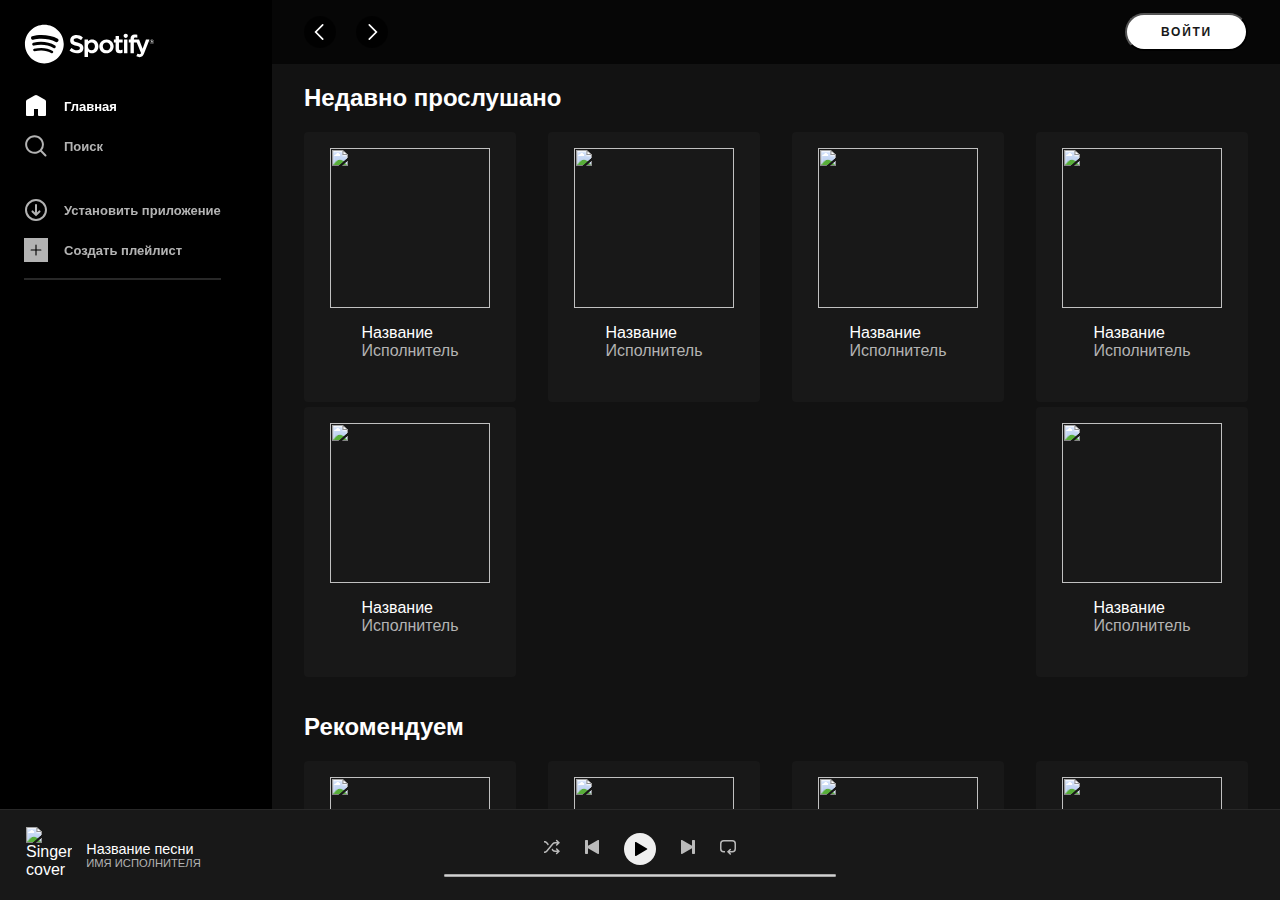
==== commit 0455b92c: "Update index.html" ====
--- a/public/index.html
+++ b/public/index.html
@@ -148,11 +148,33 @@
                 </span>
               </div>
             </div>
+            <div class="results-item">
+              <img src="https://i.scdn.co/image/ab67616d00001e02a5fbdf5b92ad2babae9c155b" alt="" class="result-img">
+              <div class="results-text">
+                <span class="song-name">
+                  Название
+                </span>
+                <span class="singer">
+                  Исполнитель
+                </span>
+              </div>
+            </div>
           </div>
         </div>
         <div class="content__results">
           <h2 class="results-title">Рекомендуем</h2>
           <div class="results-container">
+            <div class="results-item">
+              <img src="https://i.scdn.co/image/ab67616d00001e023387bacdfd59f32e14dbe17a" alt="" class="result-img">
+              <div class="results-text">
+                <span class="song-name">
+                  Название
+                </span>
+                <span class="singer">
+                  Исполнитель
+                </span>
+              </div>
+            </div>
             <div class="results-item">
               <img src="https://i.scdn.co/image/ab67616d00001e023387bacdfd59f32e14dbe17a" alt="" class="result-img">
               <div class="results-text">
@@ -214,7 +236,7 @@
       <div class="playing-bar">
         <div class="current-music-info">
           <div class="cover">
-            <img src="https://i.scdn.co/image/ab67616d00001e023387bacdfd59f32e14dbe17a" alt="Singer cover" width="56" height="56"/>
+            <img class="cover-img" src="https://i.scdn.co/image/ab67616d00001e023387bacdfd59f32e14dbe17a" alt="Singer cover"/>
           </div>
           <div class="current-sing-info">
             <span class="current-song-title">Название песни</span>
@@ -225,27 +247,27 @@
           <div class="player__controls">
             <div class="back-mix">
               <button class="play-btn untouched">
-                <svg role="img" height="16" width="16" viewBox="0 0 16 16" class="icon-btn"><path d="M13.151.922a.75.75 0 10-1.06 1.06L13.109 3H11.16a3.75 3.75 0 00-2.873 1.34l-6.173 7.356A2.25 2.25 0 01.39 12.5H0V14h.391a3.75 3.75 0 002.873-1.34l6.173-7.356a2.25 2.25 0 011.724-.804h1.947l-1.017 1.018a.75.75 0 001.06 1.06L15.98 3.75 13.15.922zM.391 3.5H0V2h.391c1.109 0 2.16.49 2.873 1.34L4.89 5.277l-.979 1.167-1.796-2.14A2.25 2.25 0 00.39 3.5z"></path><path d="M7.5 10.723l.98-1.167.957 1.14a2.25 2.25 0 001.724.804h1.947l-1.017-1.018a.75.75 0 111.06-1.06l2.829 2.828-2.829 2.828a.75.75 0 11-1.06-1.06L13.109 13H11.16a3.75 3.75 0 01-2.873-1.34l-.787-.938z"></path></svg>
-              </button>
-              <button class="play-btn untouched">
-                <svg role="img" height="16" width="16" viewBox="0 0 16 16" class="icon-btn"><path d="M3.3 1a.7.7 0 01.7.7v5.15l9.95-5.744a.7.7 0 011.05.606v12.575a.7.7 0 01-1.05.607L4 9.149V14.3a.7.7 0 01-.7.7H1.7a.7.7 0 01-.7-.7V1.7a.7.7 0 01.7-.7h1.6z"></path></svg>
+                <svg role="img" viewBox="0 0 16 16" class="icon-btn"><path d="M13.151.922a.75.75 0 10-1.06 1.06L13.109 3H11.16a3.75 3.75 0 00-2.873 1.34l-6.173 7.356A2.25 2.25 0 01.39 12.5H0V14h.391a3.75 3.75 0 002.873-1.34l6.173-7.356a2.25 2.25 0 011.724-.804h1.947l-1.017 1.018a.75.75 0 001.06 1.06L15.98 3.75 13.15.922zM.391 3.5H0V2h.391c1.109 0 2.16.49 2.873 1.34L4.89 5.277l-.979 1.167-1.796-2.14A2.25 2.25 0 00.39 3.5z"></path><path d="M7.5 10.723l.98-1.167.957 1.14a2.25 2.25 0 001.724.804h1.947l-1.017-1.018a.75.75 0 111.06-1.06l2.829 2.828-2.829 2.828a.75.75 0 11-1.06-1.06L13.109 13H11.16a3.75 3.75 0 01-2.873-1.34l-.787-.938z"></path></svg>
+              </button>
+              <button class="play-btn untouched">
+                <svg role="img" viewBox="0 0 16 16" class="icon-btn"><path d="M3.3 1a.7.7 0 01.7.7v5.15l9.95-5.744a.7.7 0 011.05.606v12.575a.7.7 0 01-1.05.607L4 9.149V14.3a.7.7 0 01-.7.7H1.7a.7.7 0 01-.7-.7V1.7a.7.7 0 01.7-.7h1.6z"></path></svg>
               </button>
             </div>
             <button class="play btn">
-              <svg role="img" height="16" width="16" viewBox="0 0 16 16" class="play-btn-icon"><path d="M3 1.713a.7.7 0 011.05-.607l10.89 6.288a.7.7 0 010 1.212L4.05 14.894A.7.7 0 013 14.288V1.713z"></path></svg>
-              <svg role="img" height="16" width="16" viewBox="0 0 16 16" class="pause-btn-icon"><path d="M2.7 1a.7.7 0 00-.7.7v12.6a.7.7 0 00.7.7h2.6a.7.7 0 00.7-.7V1.7a.7.7 0 00-.7-.7H2.7zm8 0a.7.7 0 00-.7.7v12.6a.7.7 0 00.7.7h2.6a.7.7 0 00.7-.7V1.7a.7.7 0 00-.7-.7h-2.6z"></path></svg>
+              <svg role="img" viewBox="0 0 16 16" class="play-btn-icon icon-btn"><path d="M3 1.713a.7.7 0 011.05-.607l10.89 6.288a.7.7 0 010 1.212L4.05 14.894A.7.7 0 013 14.288V1.713z"></path></svg>
+              <svg role="img" viewBox="0 0 16 16" class="pause-btn-icon icon-btn"><path d="M2.7 1a.7.7 0 00-.7.7v12.6a.7.7 0 00.7.7h2.6a.7.7 0 00.7-.7V1.7a.7.7 0 00-.7-.7H2.7zm8 0a.7.7 0 00-.7.7v12.6a.7.7 0 00.7.7h2.6a.7.7 0 00.7-.7V1.7a.7.7 0 00-.7-.7h-2.6z"></path></svg>
             </button>
             <div class="forward-repeat">
               <button class="play-btn untouched">
-                <svg role="img" height="16" width="16" viewBox="0 0 16 16" class="icon-btn"><path d="M12.7 1a.7.7 0 00-.7.7v5.15L2.05 1.107A.7.7 0 001 1.712v12.575a.7.7 0 001.05.607L12 9.149V14.3a.7.7 0 00.7.7h1.6a.7.7 0 00.7-.7V1.7a.7.7 0 00-.7-.7h-1.6z"></path></svg>
-              </button>
-              <button class="play-btn untouched">
-                <svg role="img" height="16" width="16" viewBox="0 0 16 16" class="icon-btn"><path d="M0 4.75A3.75 3.75 0 013.75 1h8.5A3.75 3.75 0 0116 4.75v5a3.75 3.75 0 01-3.75 3.75H9.81l1.018 1.018a.75.75 0 11-1.06 1.06L6.939 12.75l2.829-2.828a.75.75 0 111.06 1.06L9.811 12h2.439a2.25 2.25 0 002.25-2.25v-5a2.25 2.25 0 00-2.25-2.25h-8.5A2.25 2.25 0 001.5 4.75v5A2.25 2.25 0 003.75 12H5v1.5H3.75A3.75 3.75 0 010 9.75v-5z"></path></svg>
+                <svg role="img" viewBox="0 0 16 16" class="icon-btn"><path d="M12.7 1a.7.7 0 00-.7.7v5.15L2.05 1.107A.7.7 0 001 1.712v12.575a.7.7 0 001.05.607L12 9.149V14.3a.7.7 0 00.7.7h1.6a.7.7 0 00.7-.7V1.7a.7.7 0 00-.7-.7h-1.6z"></path></svg>
+              </button>
+              <button class="play-btn untouched">
+                <svg role="img" viewBox="0 0 16 16" class="icon-btn"><path d="M0 4.75A3.75 3.75 0 013.75 1h8.5A3.75 3.75 0 0116 4.75v5a3.75 3.75 0 01-3.75 3.75H9.81l1.018 1.018a.75.75 0 11-1.06 1.06L6.939 12.75l2.829-2.828a.75.75 0 111.06 1.06L9.811 12h2.439a2.25 2.25 0 002.25-2.25v-5a2.25 2.25 0 00-2.25-2.25h-8.5A2.25 2.25 0 001.5 4.75v5A2.25 2.25 0 003.75 12H5v1.5H3.75A3.75 3.75 0 010 9.75v-5z"></path></svg>
               </button>
             </div>
           </div>
           <div class="player__bar">
-            <progress value='0' max='100' class='song__progress-bar' id='song__progress-bar'></progress>
+            <progress value='0' max='100' class='progress-bar' id='progress-bar'></progress>
           </div>
         </div>
         <div class="player-settings"></div>
--- a/src/index.css
+++ b/src/index.css
@@ -73,8 +73,9 @@
     position: relative;
 }
 .results-container {
-    gap: 24px;
-    display: flex;
+    gap: 5px;
+    display: flex;
+    justify-content: space-between;
     flex-flow: wrap;
 }
 .results-item {
@@ -210,6 +211,10 @@
     width: 56px;
     height: 56px;
 }
+.cover-img {
+    width: 56px;
+    height: 56px;
+}
 .current-music-info{
     display: flex;
     align-items: center;
@@ -249,6 +254,10 @@
     width: 100%;
     gap: 16px;
     margin-bottom: 8px;
+}
+.icon-btn {
+    width: 16px;
+    height: 16px;
 }
 .play-btn{
     fill: #fff;
@@ -300,7 +309,7 @@
     display: flex;
     justify-content: center;
 }
-.song__progress-bar {
+.progress-bar {
     cursor:pointer;
     display:inline-block;
     vertical-align:middle;
